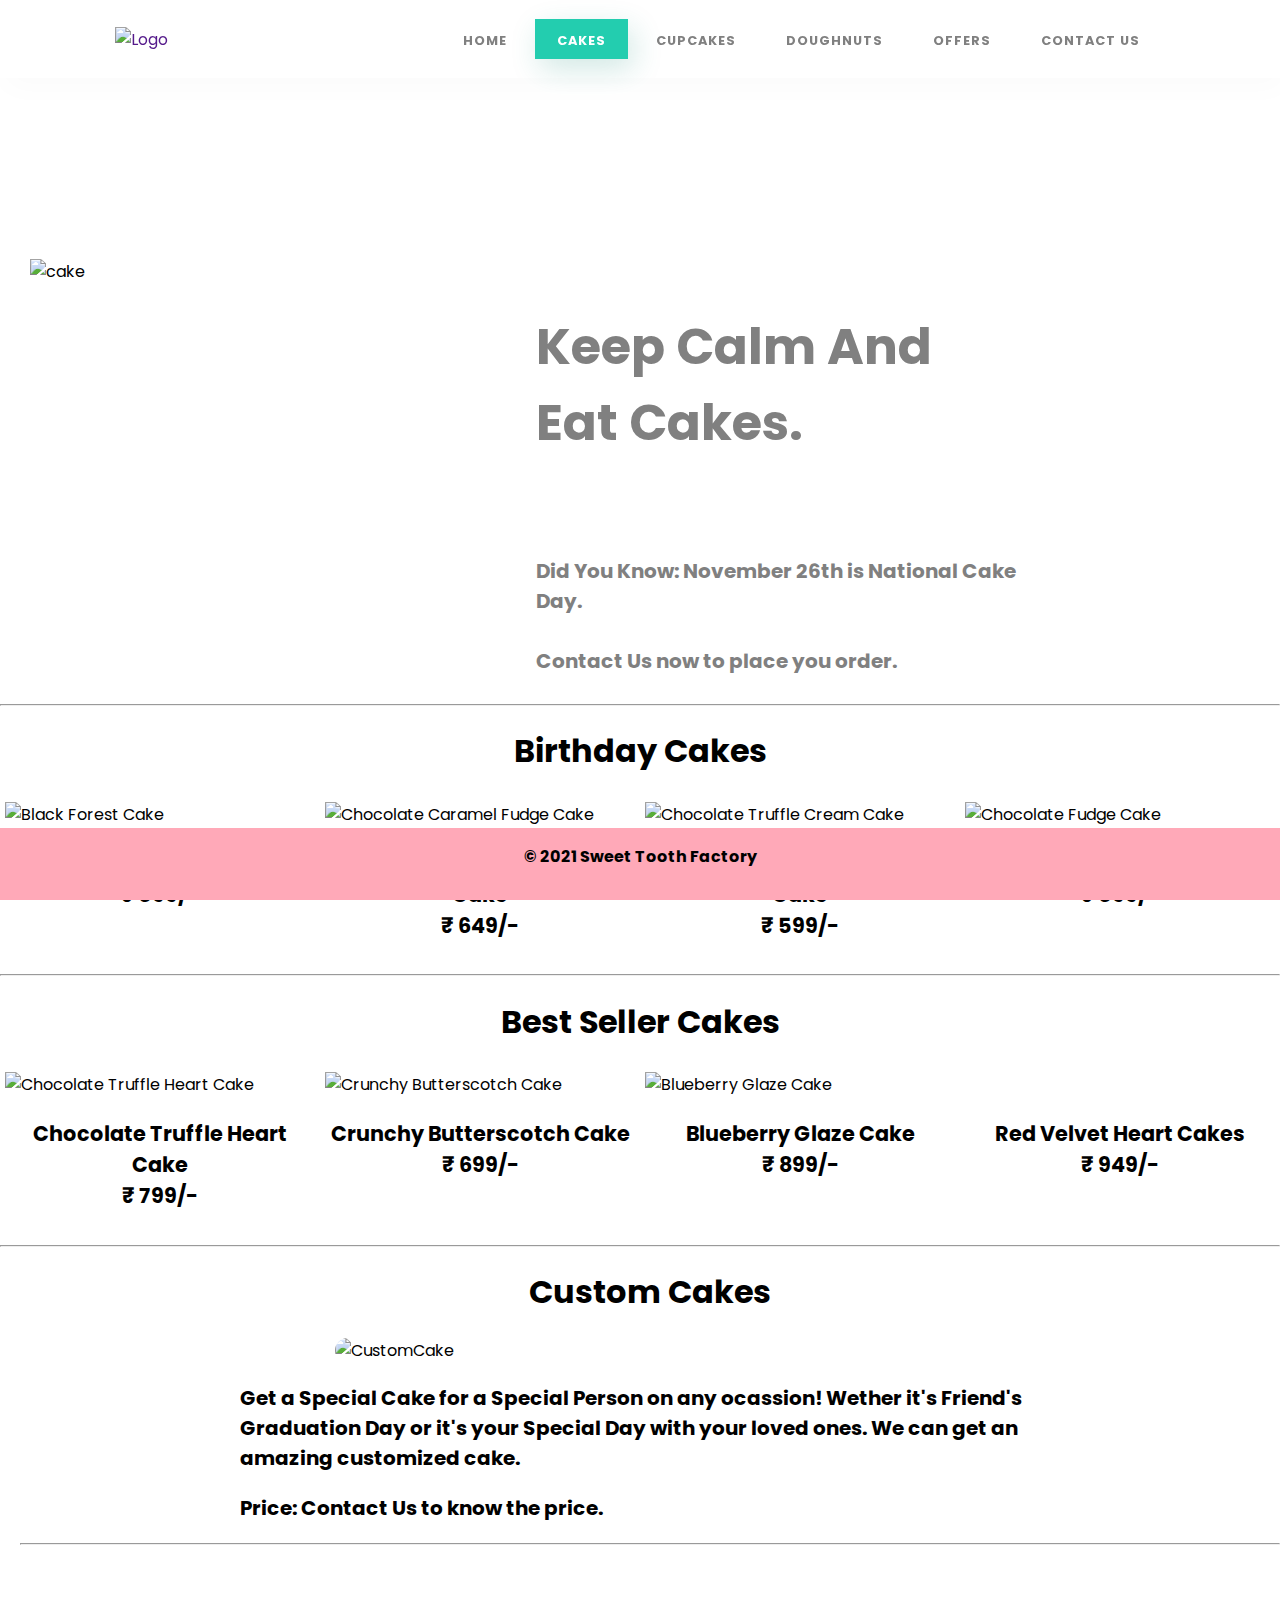
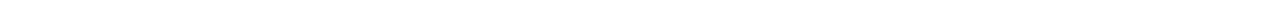
==== cake.html @ 10ebad87 "Add files via upload" ====
<!DOCTYPE html>
<html lang="en">

<head>
    <meta charset="UTF-8">
    <meta http-equiv="X-UA-Compatible" content="IE=edge">
    <meta name="viewport" content="width=device-width, initial-scale=1.0">
    <title>Online Delivery | Sweet Tooth Factory</title>
    <link rel="stylesheet" href="cakestyle.css">
    <link rel="shortcut icon" href="img/fav.ico" type="image/x-icon">
    <link rel="icon" href="img/fav.ico" type="image/x-icon">
    <link rel="preconnect" href="https://fonts.gstatic.com">
    <link href="https://fonts.googleapis.com/css2?family=Poppins:wght@300&display=swap" rel="stylesheet">/-
</head>

<body>
    <section id="main">
        <nav>
            <a href="" class="logo"><img src="img/logo_copy.png" alt="Logo" class="logo"></a>
            <ul class="menu">
                <li><a href="index.html"><b>Home</b></a></li>
                <li><a href="#" id="active"><b>Cakes</b></a></li>
                <li><a href="cupcake.html"><b>Cupcakes</b></a></li>
                <li><a href="doughnut.html"><b>Doughnuts</b></a></li>
                <li><a href="offer.html"><b>Offers</b></a></li>
                <li><a href="contact.html"><b>Contact Us</b></a></li>
            </ul>
        </nav>
    </section>
    <section class="content">
        <div class="image">
            <img src="img/cake.png" alt="cake">
            <div id="imgtext">
                <p class="idk">Keep Calm And Eat Cakes.</p><br>
                <p id="idk">Did You Know: November 26th is National Cake Day. <br><br> Contact Us now to place you
                    order.</p>
            </div>
        </div>
    </section>
    <hr>
    <section class="bdaycake">
        <h1 align="center">Birthday Cakes</h1>
        <div class="row">
            <div class="column">
                <div class="pi">
                    <img src="img/bday1.jpg" alt="Black Forest Cake" style="width:100%">
                    <p class="cakecap" align="center">Black Forest Cake <br> &#8377; 599/-</p>
                </div>
            </div>
            <div class="column">
                <img src="img/bday2.jpg" alt="Chocolate Caramel Fudge Cake" style="width:100%">
                <p class="cakecap" align="center">Chocolate Caramel Fudge Cake <br> &#8377; 649/-</p>
            </div>
            <div class="column">
                <img src="img/bday3.jpg" alt="Chocolate Truffle Cream Cake" style="width:100%">
                <p class="cakecap" align="center">Chocolate Truffle Cream Cake <br> &#8377; 599/-</p>
            </div>
            <div class="column">
                <img src="img/bday4.jpg" alt="Chocolate Fudge Cake" style="width:100%">
                <p class="cakecap" align="center">Chocolate Fudge Cake <br> &#8377; 599/-</p>
            </div>
        </div>
    </section>
    <hr>
    <section class="bdaycake">
        <h1 align="center">Best Seller Cakes</h1>
        <div class="row">
            <div class="column">
                <div class="pi">
                    <img src="img/bests1.webp" alt="Chocolate Truffle Heart Cake" style="width:100%">
                    <p class="cakecap" align="center">Chocolate Truffle Heart Cake <br> &#8377; 799/-</p>
                </div>
            </div>
            <div class="column">
                <img src="img/bests2.webp" alt="Crunchy Butterscotch Cake" style="width:100%">
                <p class="cakecap" align="center">Crunchy Butterscotch Cake <br> &#8377; 699/-</p>
            </div>
            <div class="column">
                <img src="img/bests3.webp" alt="Blueberry Glaze Cake" style="width:100%">
                <p class="cakecap" align="center">Blueberry Glaze Cake <br> &#8377; 899/-</p>
            </div>
            <div class="column">
                <img src="img/bests4.webp" alt="" style="width:100%">
                <p class="cakecap" align="center">Red Velvet Heart Cakes <br> &#8377; 949/-</p>
            </div>
        </div>
    </section>
    <hr>
    <section class="customcake">
        <h1 align="center">Custom Cakes</h1>
        <div class="customimg">
            <img src="img/Untitled-1.png" alt="CustomCake">
            <p>Get a Special Cake for a Special Person on any ocassion! Wether it's Friend's Graduation Day or it's your
                Special Day with your loved ones. We can get an amazing customized cake.</p>
            <p>Price: Contact Us to know the price. <br></p>
        </div>
        <hr>
    </section>
    <footer>
        <div class="footcontent">
            <p>© 2021 Sweet Tooth Factory</p>
        </div>
    </footer>
</body>

</html>
---- cakestyle.css ----
* {
    box-sizing: border-box;
}

body {
    margin: 0px;
    padding: 0px;
    font-family: 'Poppins', sans-serif;
}

#main {
    width: 100%;
    height: 26vh;
    position: relative;
}

nav {
    display: flex;
    justify-content: space-around;
    align-items: center;
    position: fixed;
    top: 0;
    left: 0;
    width: 100%;
    background-color: white;
    box-shadow: 5px 10px 30px rgba(0, 0, 0, 0.02);
    z-index: 1;
}

.logo img {
    height: 150px;
}

.menu {
    list-style: none;
    display: flex;
}

.menu li a {
    height: 40px;
    line-height: 43px;
    margin: 3px;
    padding: 0px 22px;
    display: flex;
    font-size: 0.8em;
    text-transform: uppercase;
    font-weight: 500;
    letter-spacing: 1px;
    color: grey;
}

a {
    text-decoration: none;
}

.menu li a:hover {
    background-color: #23cdaf;
    color: white;
    box-shadow: 5px 10px 30px rgba(24, 139, 119, 0.2);
}

.menu li a#active {
    background-color: #23cdaf;
    color: white;
    box-shadow: 5px 10px 30px rgba(24, 139, 119, 0.2);
}

/* COPY ALL */

.content {
    height: 100%;
    width: 80%;
    align-items: center;
}

.image {
    display: flex;
}

.image img {
    height: 50%;
    width: 60%;
    margin-left: 30px;
}

.column {
    float: left;
    width: 25%;
    padding: 5px;
}

.row::after {
    content: "";
    clear: both;
    display: table;
}

.cakecap {
    font-weight: bolder;
    font-size: 1.3em;
}

.idk {
    align-self: center;
    font-weight: bolder;
    font-size: 50px;
    color: gray;
    display: block;
    display: flex;
    margin-left: 50px;
}

#idk {
    align-self: center;
    font-weight: bolder;
    font-size: 20px;
    color: gray;
    display: block;
    display: flex;
    margin-left: 50px;
}

.customcake {
    margin-left: 20px;
    margin-bottom: 65px;
}

.customimg img {
    height: 50%;
    width: 50%;
    margin-left: auto;
    margin-right: auto;
    display: block;
    border-radius: 50px;
}

.customimg p {
    font-weight: bolder;
    /* color: rgb(90, 89, 89); */
    padding-left: 220px;
    padding-right: 220px;
    font-size: 20px;
}

footer {
    position: fixed;
    left: 0;
    bottom: 0;
    width: 100%;
    height: 8%;
    background-color: rgb(255, 169, 184);
    color: black;
    text-align: center;
    font-weight: bold;
}
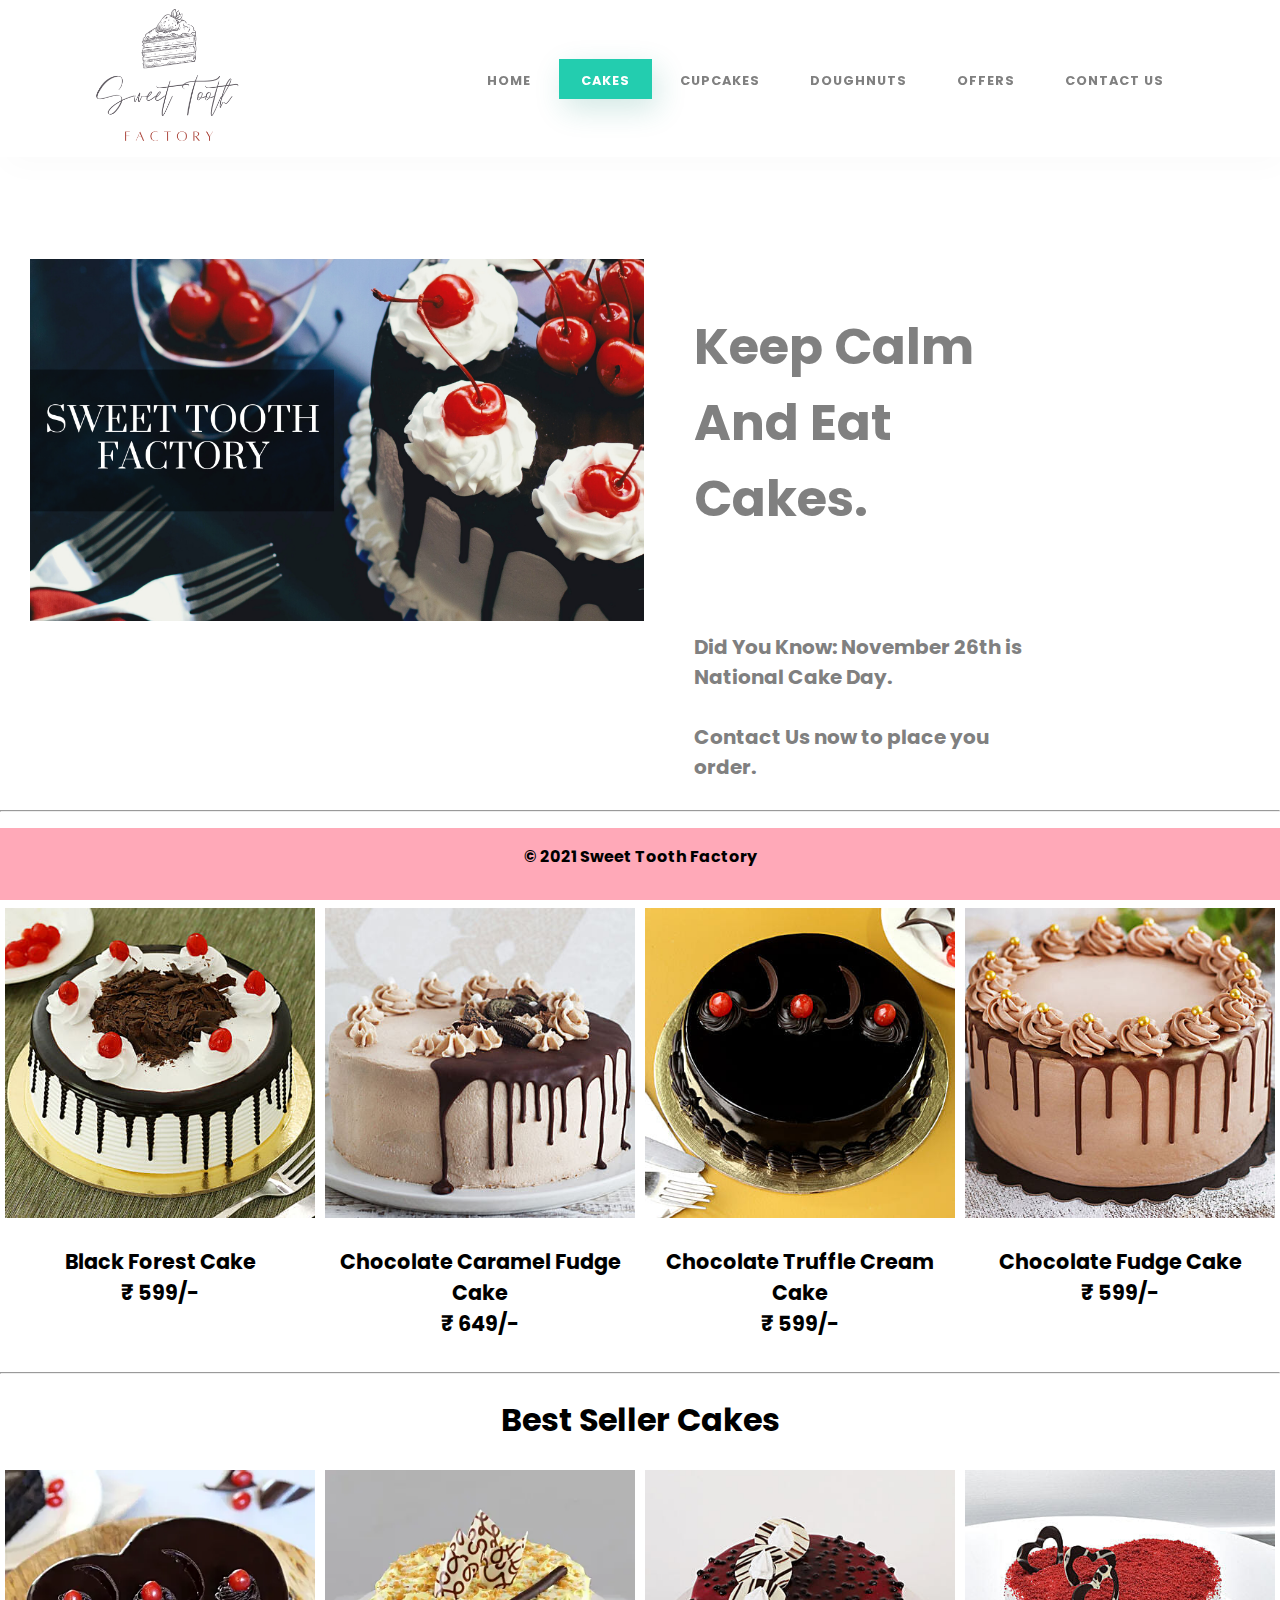
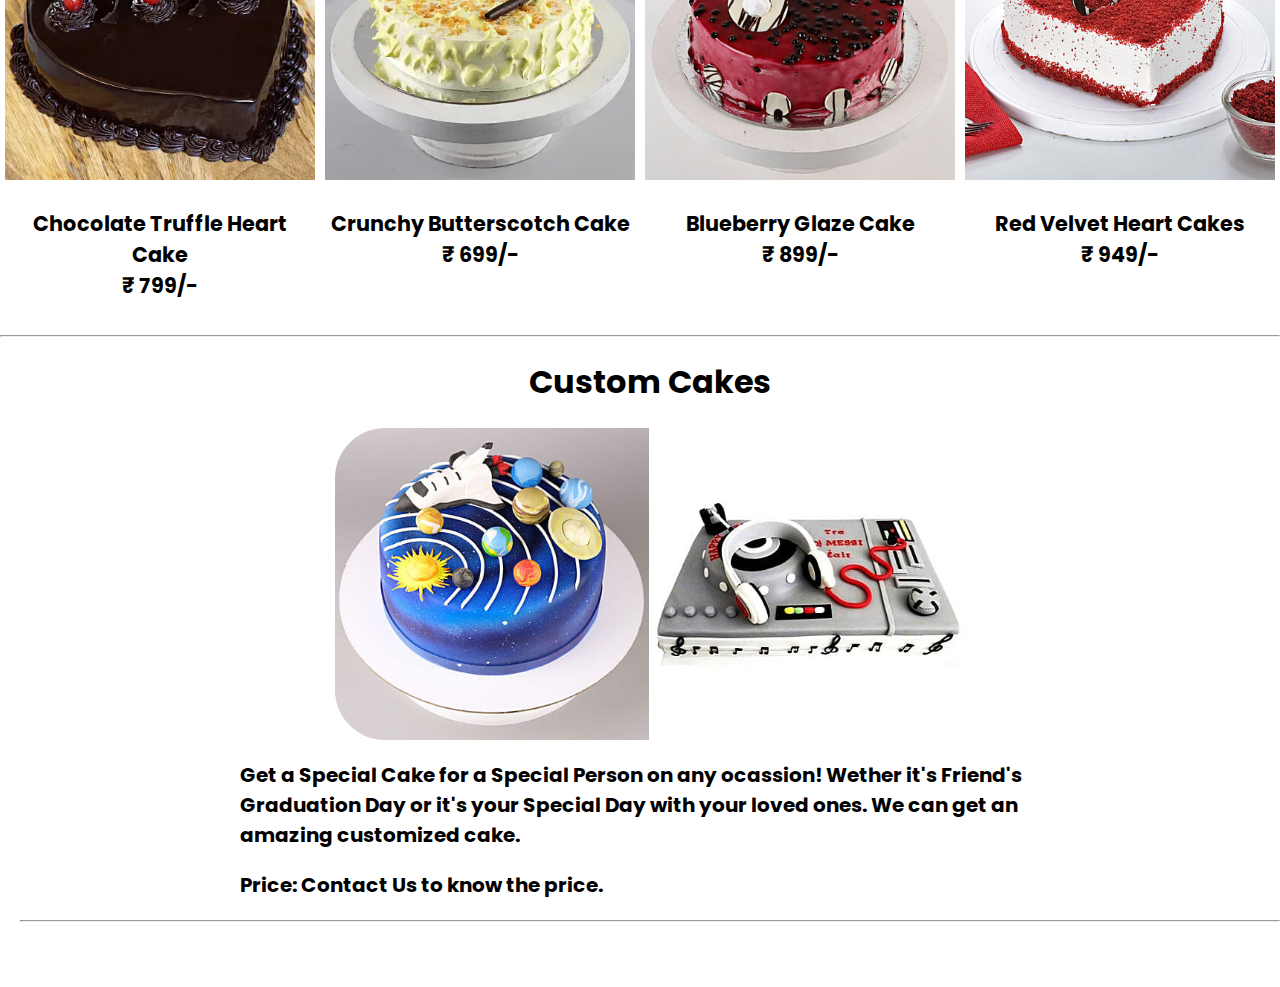
==== commit f3b00641: "Update cake.html" ====
--- a/cake.html
+++ b/cake.html
@@ -16,7 +16,7 @@
 <body>
     <section id="main">
         <nav>
-            <a href="" class="logo"><img src="img/logo_copy.png" alt="Logo" class="logo"></a>
+            <a href="https://dhairyak-20.github.io/sweet_tooth_factory/" class="logo"><img src="img/logo_copy.png" alt="Logo" class="logo"></a>
             <ul class="menu">
                 <li><a href="index.html"><b>Home</b></a></li>
                 <li><a href="#" id="active"><b>Cakes</b></a></li>
@@ -103,4 +103,4 @@
     </footer>
 </body>
 
-</html>+</html>
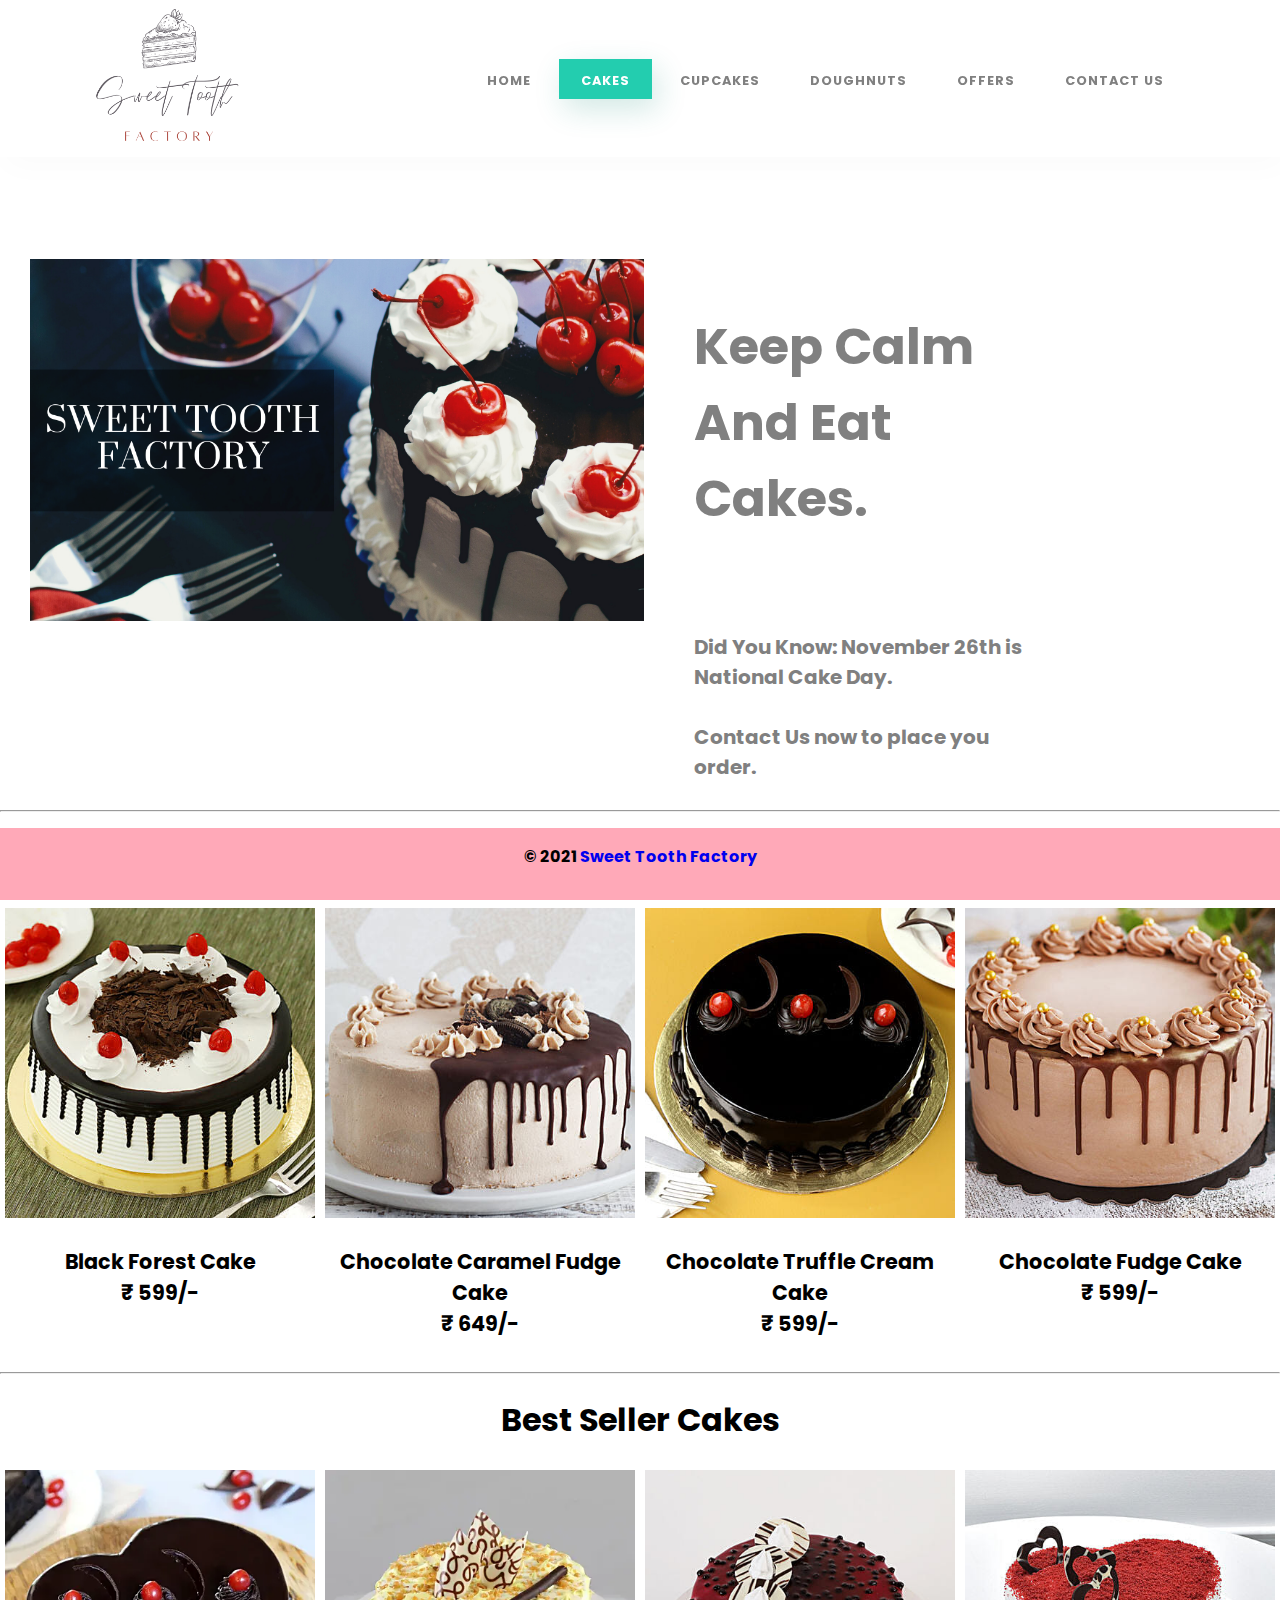
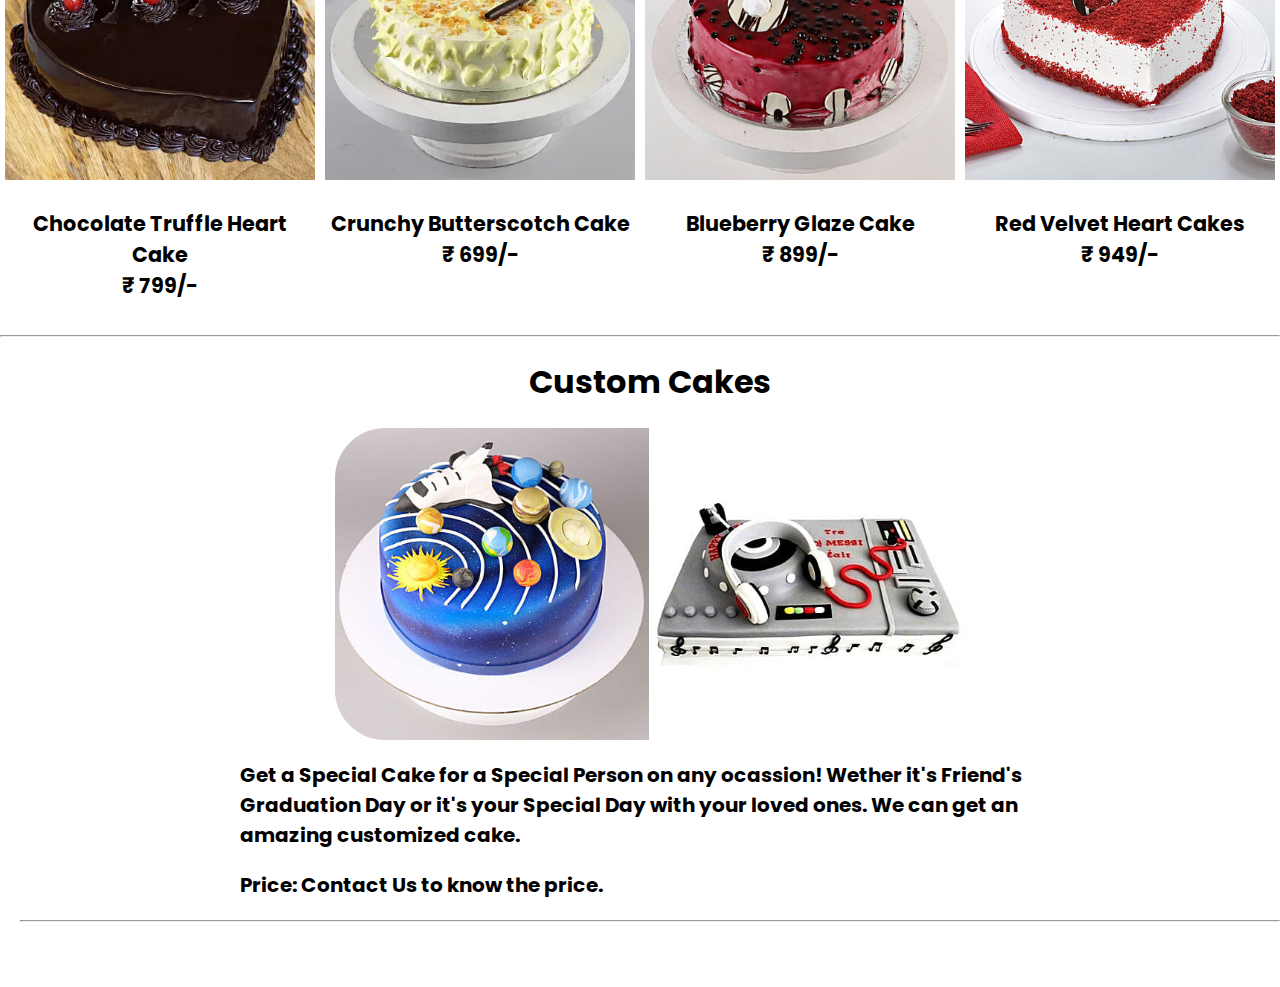
==== commit ab7718d8: "Update cake.html" ====
--- a/cake.html
+++ b/cake.html
@@ -98,7 +98,7 @@
     </section>
     <footer>
         <div class="footcontent">
-            <p>© 2021 Sweet Tooth Factory</p>
+            <p>© 2021 <a href="https://dhairyak-20.github.io/sweet_tooth_factory/">Sweet Tooth Factory</a></p>
         </div>
     </footer>
 </body>
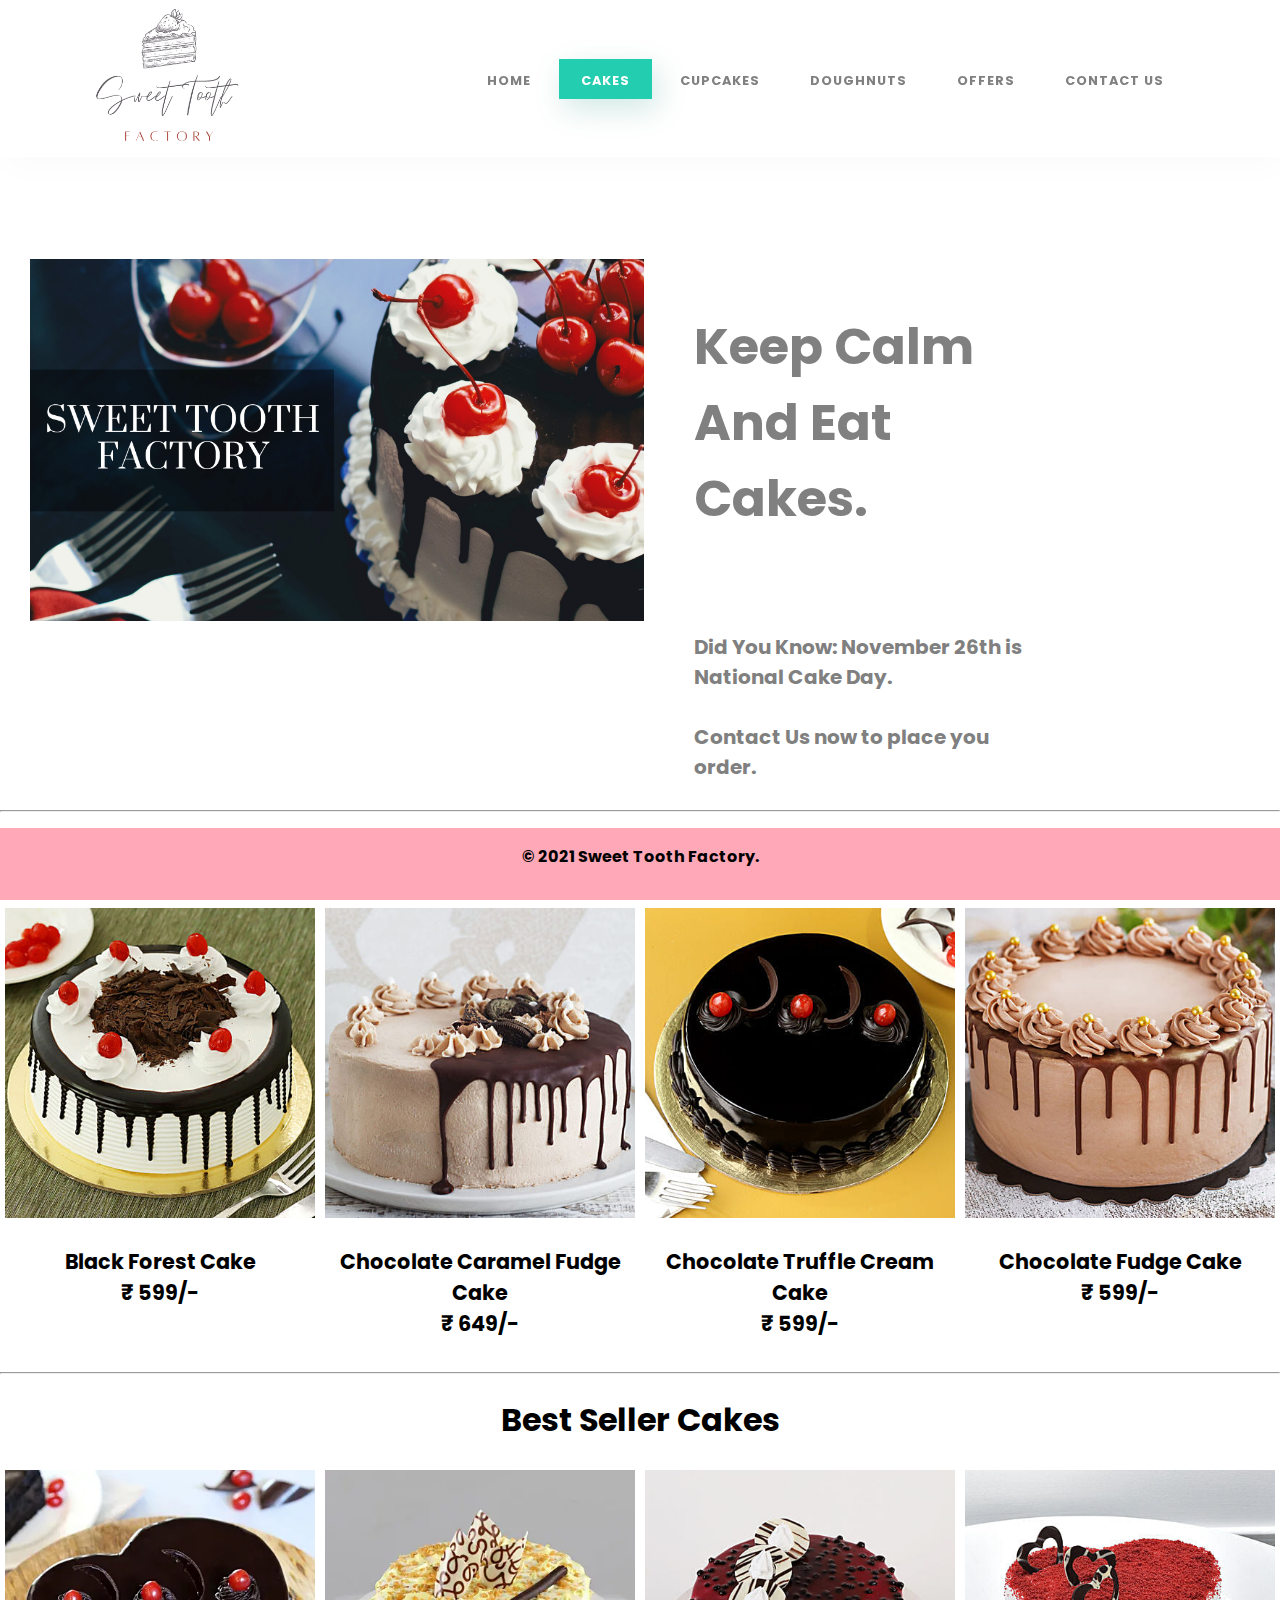
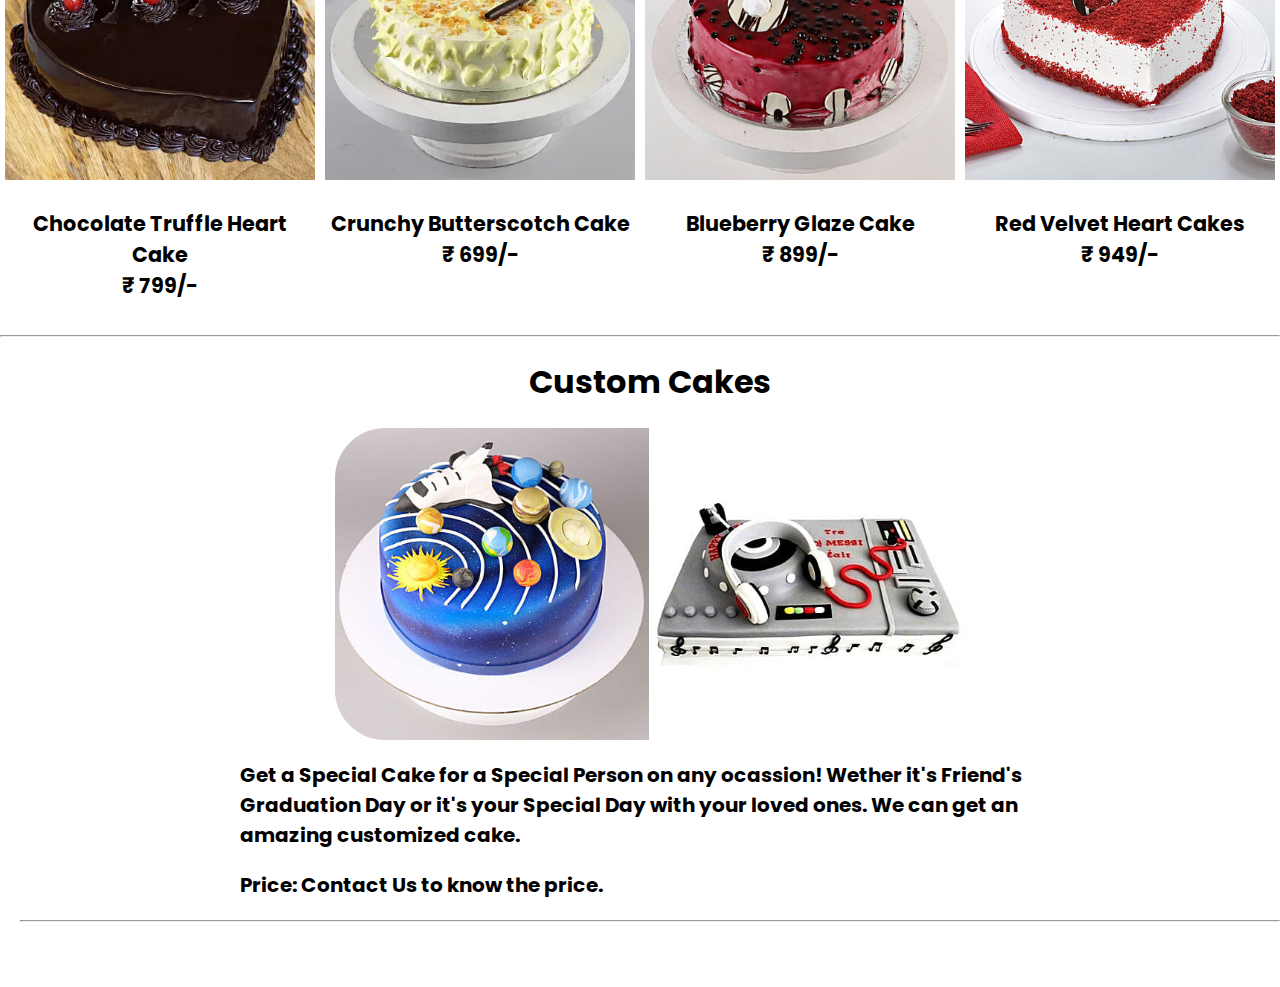
==== commit 85000bd1: "Update cake.html" ====
--- a/cake.html
+++ b/cake.html
@@ -98,7 +98,7 @@
     </section>
     <footer>
         <div class="footcontent">
-            <p>© 2021 <a href="https://dhairyak-20.github.io/sweet_tooth_factory/">Sweet Tooth Factory</a></p>
+            <p>© 2021 Sweet Tooth Factory.</p>
         </div>
     </footer>
 </body>
--- a/cakestyle.css
+++ b/cakestyle.css
@@ -152,4 +152,4 @@
     color: black;
     text-align: center;
     font-weight: bold;
-}   +}
